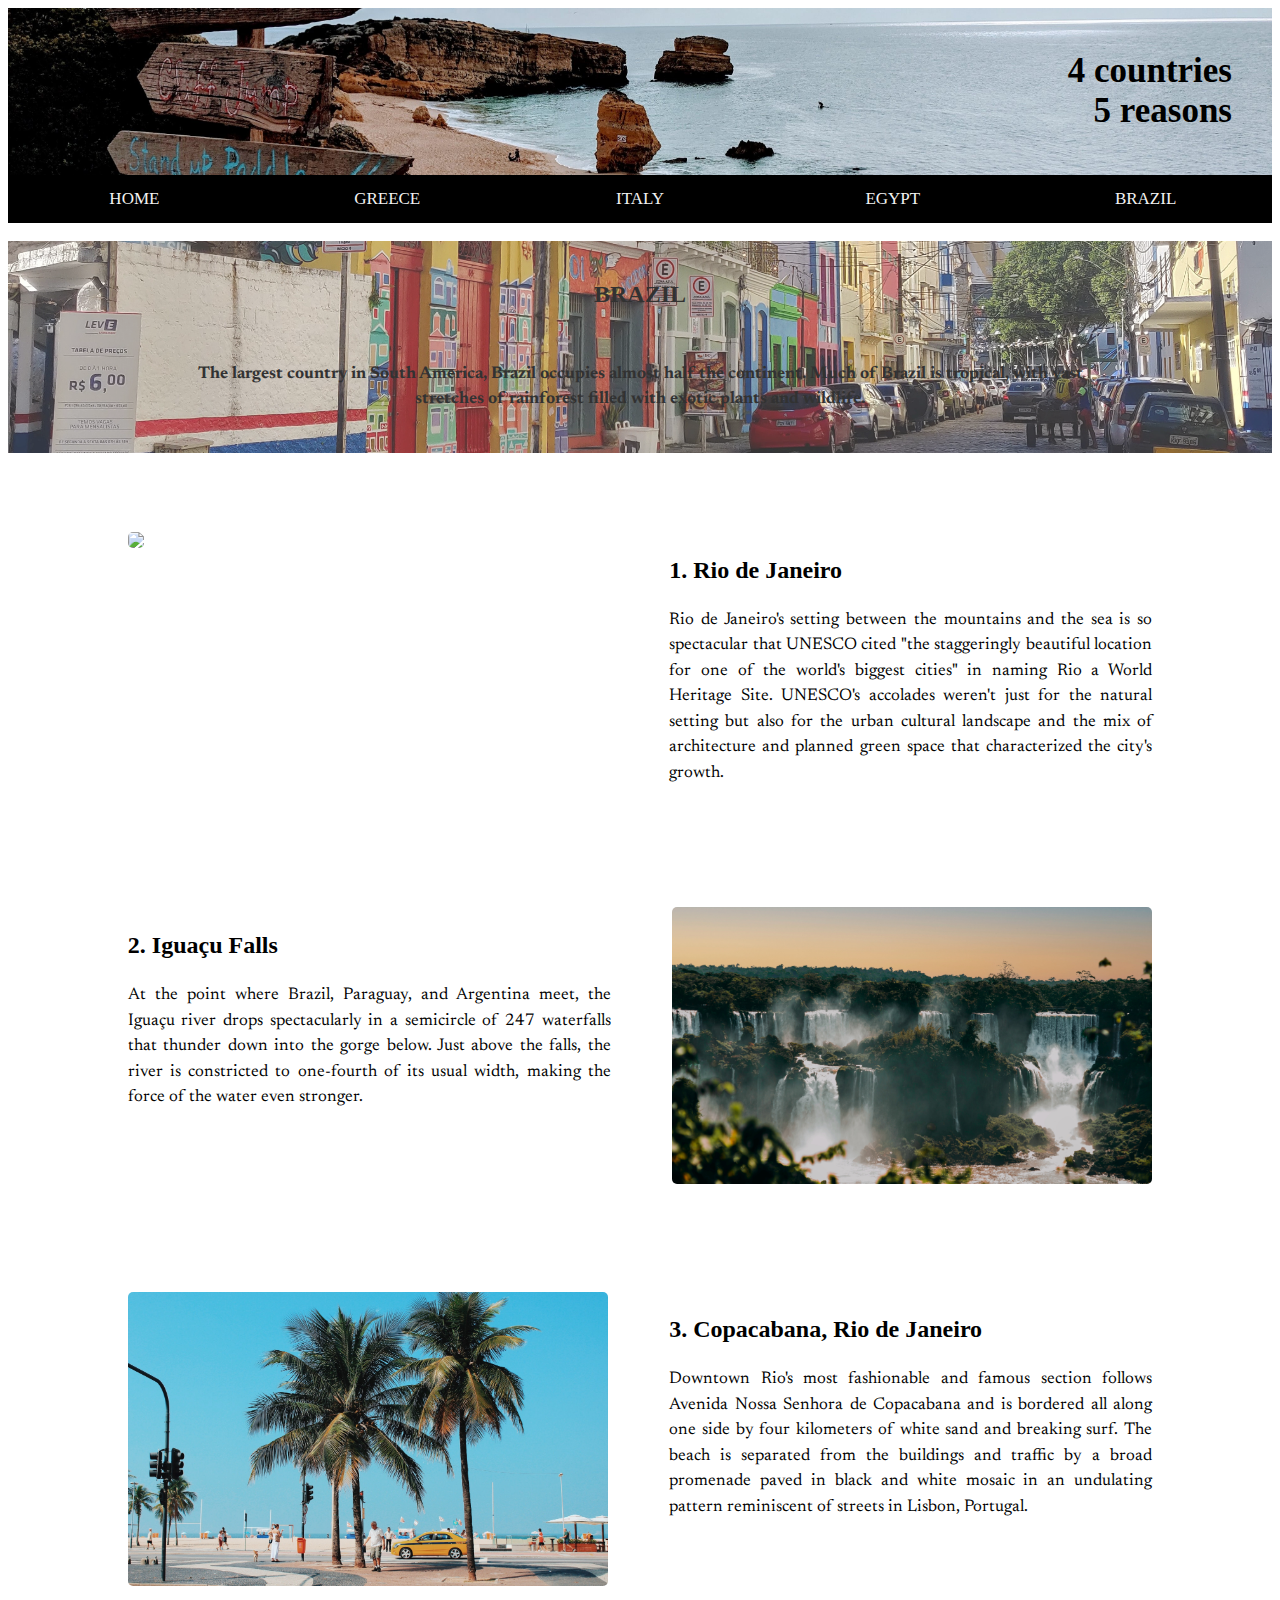
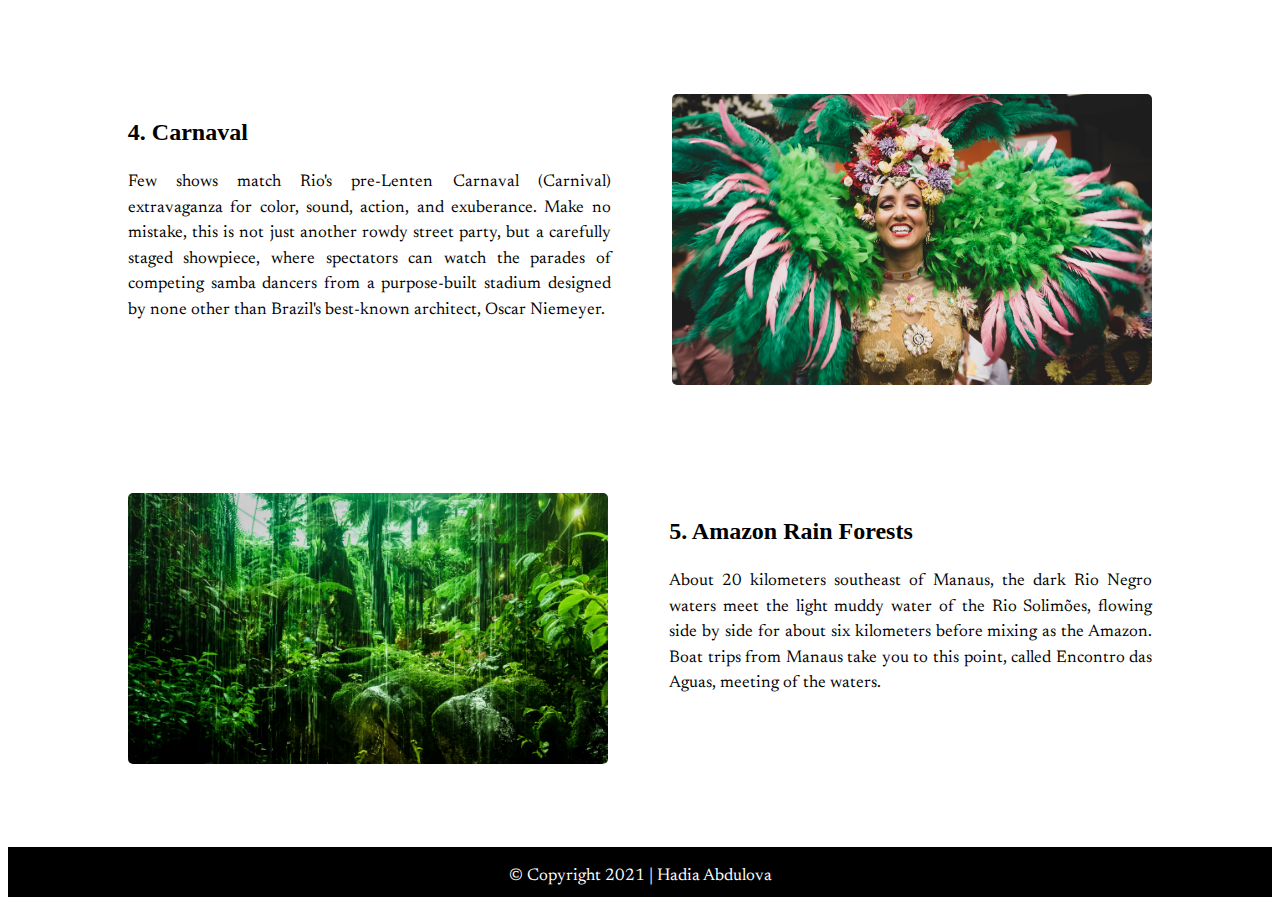
==== brazil.html @ 8413ccc2 "Add files via upload" ====
<!DOCTYPE html>
<html>
    <head>

    <title>Slutprojekt</title>
    
    <meta charset = "utf-8" />
    
    <link href = "css/navigation.css" rel="stylesheet" type="text/css"/>
    <link href = "css/greece.css" rel="stylesheet" type="text/css"/>
    <link href = "css/brazil.css" rel="stylesheet" type="text/css"/>
    <link rel="preconnect" href="https://fonts.gstatic.com">
    <link href="https://fonts.googleapis.com/css2?family=Newsreader&display=swap" rel="stylesheet">

    </head>
    <body>

        <div class="header">
            <h1>4 countries<br>5 reasons</h1>
          </div>
          
          <div class="navbar">
            <a href="index.html">HOME</a>
            <a href="greece.html">GREECE</a>
            <a href="italy.html">ITALY</a>
            <a href="egypt.html">EGYPT</a>
            <a href="brazil.html#iden3">BRAZIL</a>
          </div>

          <br>

        <div>
          <a id="iden3"></a><div class="brazil_head">
            <h2>BRAZIL</h2><br><br><br>
            <p>The largest country in South America, Brazil occupies almost half the continent. Much of Brazil is tropical, with vast stretches of rainforest filled with exotic plants and wildlife. </p>
          </div>

          <br><br><br>

          <div class="div">
            <div>
              <img src="pics/janeiro.jpg" class="img_100p">
            </div>
            <div class="img_text">
              <h2>1. Rio de Janeiro</h2>
              <p>Rio de Janeiro's setting between the mountains and the sea is so spectacular that UNESCO cited "the staggeringly beautiful location for one of the world's biggest cities" in naming Rio a World Heritage Site. UNESCO's accolades weren't just for the natural setting but also for the urban cultural landscape and the mix of architecture and planned green space that characterized the city's growth.</p>
            </div>
          </div>

          <br><br><br>

          <div class="div">
            <div class="img_text">
              <h2>2. Iguaçu Falls</h2>
              <p>At the point where Brazil, Paraguay, and Argentina meet, the Iguaçu river drops spectacularly in a semicircle of 247 waterfalls that thunder down into the gorge below. Just above the falls, the river is constricted to one-fourth of its usual width, making the force of the water even stronger.</p>
            </div>
            <div>
              <img src="pics/falls.jpg" class="img_100p" alt="Iguaçu Falls">
            </div>
          </div>

          <br><br><br>

          <div class="div">
            <div>
              <img class="img_100p" src="pics/beach.jpg" alt="Copacabana">
            </div>
            <div class="img_text">
              <h2>3. Copacabana, Rio de Janeiro</h2>
              <p>Downtown Rio's most fashionable and famous section follows Avenida Nossa Senhora de Copacabana and is bordered all along one side by four kilometers of white sand and breaking surf. The beach is separated from the buildings and traffic by a broad promenade paved in black and white mosaic in an undulating pattern reminiscent of streets in Lisbon, Portugal.</p>
            </div>
          </div>

          <br><br><br>

          <div class="div">
            <div class="img_text">
              <h2>4. Carnaval</h2>
              <p>Few shows match Rio's pre-Lenten Carnaval (Carnival) extravaganza for color, sound, action, and exuberance. Make no mistake, this is not just another rowdy street party, but a carefully staged showpiece, where spectators can watch the parades of competing samba dancers from a purpose-built stadium designed by none other than Brazil's best-known architect, Oscar Niemeyer.</p>
            </div>
            <div>
              <img class="img_100p" alt="Carnaval, Rio de Janeiro" src="pics/carnaval.jpg">
            </div>
          </div>

          <br><br><br>

          <div class="div">
            <div>
              <img src="pics/forest.jpg" class="img_100p">
            </div>
            <div class="img_text">
              <h2>5. Amazon Rain Forests</h2>
              <p>About 20 kilometers southeast of Manaus, the dark Rio Negro waters meet the light muddy water of the Rio Solimões, flowing side by side for about six kilometers before mixing as the Amazon. Boat trips from Manaus take you to this point, called Encontro das Aguas, meeting of the waters.</p>
            </div>
          </div>

          <br><br><br>

        </div>
      <footer>
        <div class="footer">
          <p>© Copyright 2021   |   Hadia Abdulova</p>
        </div>
      </footer>
    </body>
    </html>
---- css/navigation.css ----
* {
    box-sizing: border-box;
  }

/* body {
  background-image: url("../background.jpg");
  background-size: cover;

} */

h1 {
  font-size: 35px;
  margin-right: 20px;
}

/* The introducing paragraph*/
.introduction {
  text-align: center;
  font-family: Georgia, 'Times New Roman', Times, serif;
  font-weight: bold;
  font-style: italic;
}

p {
  color: black;
  font-family: 'Newsreader', serif;
  color: black;
  font-size: 17px;
  line-height: 1.5;
  text-align: Justify;
}

/* Style the header */
.header {
  padding: 20px;
  text-align: right;
  color: black;
  background-image: url("../pics/nav_header.jpg");
  background-size: cover;
}

  /* Style the top navigation bar */
.navbar {
  overflow: hidden;
  background-color: black;
}
  
/* Style the navbar links */
.navbar a {
  float: left;
  color: #f2f2f2;
  text-align: center;
  padding: 14px;
  text-decoration: none;
  font-size: 17px;
  width: 20%; /* Six links of equal widths */
}
  
/* Change color on hover */
.navbar a:hover {
  animation-name: gradienthover;
  animation-duration: 500ms;
  animation-fill-mode: forwards;
  background-color: #f2f2f2;
  color: black;
}

/* The innehållet */
.maindiv {
  margin: auto;
  width: 80%;
  padding: 25px;
  text-align: auto;
  float: center;
  background-color: white;
}

/* Grekland delen i Home */
.greece {
  display: flex;
  justify-content: space-between;
  flex-wrap: wrap;
}

/* Grekland text i Home */
.greece_text {
  border: 1px;
  width: 480px;
  line-height: 1.5;
  text-align: Justify;
}

/* Read more button */
.button {
  border: 2px;
  text-decoration: underline;
  text-decoration-color: rgb(126, 121, 121);
  color: black;
  padding: 1px;
  text-align: center;
  transition-duration: 0s;
  margin: 4px 2px;
}

.button:hover {
  background-color: rgb(236, 234, 234);
  border: 2px solid rgb(236, 234, 234);
  border-radius: 120px;
  text-decoration: none;
}

/* Grekland bild i Home */
.greece1, .slider-image {
  width: 480px;
  height: 250px;  
  border-radius: 5px;
}

.slider {
  margin-left: auto;
  margin-right: auto;
  max-width: 480px;
  max-height: 255px;
  position: relative;
}

.slider-button {
  border: none;
  display: inline-block;
  padding: 8px 8px;
  vertical-align: middle;
  overflow: hidden;
  text-decoration: none;
  color: white;
  background-color: transparent;
  text-align: center;
  cursor: pointer;
  white-space: nowrap;
  position: absolute;
  top: 50%;
  transform: translate(0%, -50%);
  -ms-transform: translate(0%, -50%)
}
  
.slider-button:hover {
  color: black;
  background-color:white;
}
  
.display-left {
  left: 0%;
}
  
.display-right {
  right: 0%; 
}

.slider-image:hover {
  opacity: 0.7;
  transition-duration: 0.5s;
}

/* Italy delen i Home */
.italy {
  display: flex;
  justify-content: space-between;
  flex-wrap: wrap;
}

/* Italy bilden i Home */
.italy1 {
  width: 500px;
  height: 250px;
  border-radius: 5px;
}

.italy1:hover {
  opacity: 0.7;
  transition-duration: 0.5s;
}

.italy_text {
  text-align: justify;
  border: 1px;
  width: 470px;
  line-height: 1.5;
}

/* Egypt delen i Home */
.egypt {
  display: flex;
  justify-content: space-between;
  flex-wrap: wrap;
}

/* Egypt bilden i Home */
.egypt1 {
  width: 480px;
  height: 250px;
  border-radius: 5px;
}

.egypt1:hover {
  opacity: 0.7;
  transition-duration: 0.5s;
}

.egypt_text {
  text-align: justify;
  border: 1px;
  width: 483px;
  line-height: 1.5;
}

/* Brazil delen i Home */
.brazil {
  display: flex;
  justify-content: space-between;
  flex-wrap: wrap;
}

/* Brazil bilden i Home */
.brazil1 {
  width: 480px;
  height: 250px;
  border-radius: 5px;
}

.brazil1:hover {
  opacity: 0.7;
  transition-duration: 0.5s;
}

.brazil_text {
  text-align: justify;
  border: 1px;
  width: 483px;
  line-height: 1.5;
}

/* Egypt delen i Home */
.canada {
  display: flex;
  justify-content: space-between;
  flex-wrap: wrap;
}

/* Egypt bilden i Home */
.canada1 {
  width: 480px;
  height: 250px;
  border-radius: 5px;
}

.canada1:hover {
  opacity: 0.7;
  transition-duration: 0.5s;
}

.canada_text {
  text-align: justify;
  border: 1px;
  width: 480px;
  line-height: 1.5;
}

.footer {
  position: relative;
  overflow: hidden;
  background-color: black;
  height: 50px;
}

.footer p {
  color: white;
  text-align: center;
}

@media screen and (max-width: 500px) {
  .navbar a {
    float: none;
    display: block;
    width: 100%;
    text-align: left;
  }
}

@media only screen and (min-width: 100px) {
  .slider-image, .italy1, .brazil1 {
    max-width: 500px;
    max-height: 300px;
  }
}

@media only screen and (max-width: 600px) {
  .slider-image, .italy1, .brazil1 {
    max-width: 200px;
    max-height: 100px;
  }
}
---- css/greece.css ----
.greece_head {
    background-image: url("../pics/opening.jpg");
    background-size: cover;
    background-color: transparent;
    opacity: 0.8;
    padding: 40px;
    text-align: center;
}

.greece_head p {
    width: 80%;
    float: center;
    margin: auto;
    text-align: center;
    font-weight: bold;
    color: black;
}

.div {
    display: flex;
    justify-content: space-between;
    flex-wrap: wrap;
    width: 85%;
    float: center;
    margin: auto;
    padding: 25px;
    text-align: auto;
    background-color: white;
}

.img {
    width: 480px;
    height: 255px;
    border-radius: 5px;
}

.img_text {
    text-align: justify;
    border: 1px;
    width: 483px;
    line-height: 1.5;
}

.greece_parallax {
    background-image: url("../pics/greece3.jpg");
    background-size: cover;
    text-align: center;
    padding: 40px;
    background-color: transparent;
    opacity: 0.8;
    background-attachment: fixed;
    background-position: center;
    background-repeat: no-repeat;
    background-size: cover;
    height: 300px;
    width: 100%;
}

.greece_parallax h2 {
    text-align: center;
}
---- css/brazil.css ----
.brazil_head {
    background-image: url("../pics/opening41.jpg");
    background-size: cover;
    background-color: transparent;
    opacity: 0.8;
    padding: 40px;
    text-align: center;
}

.brazil_head h2, .brazil_head p {
    width: 80%;
    float: center;
    margin: auto;
    text-align: center;
    font-weight: bold;
    color: black;
}

.img_100p {
    width: 480px;
    border-radius: 5px;
}
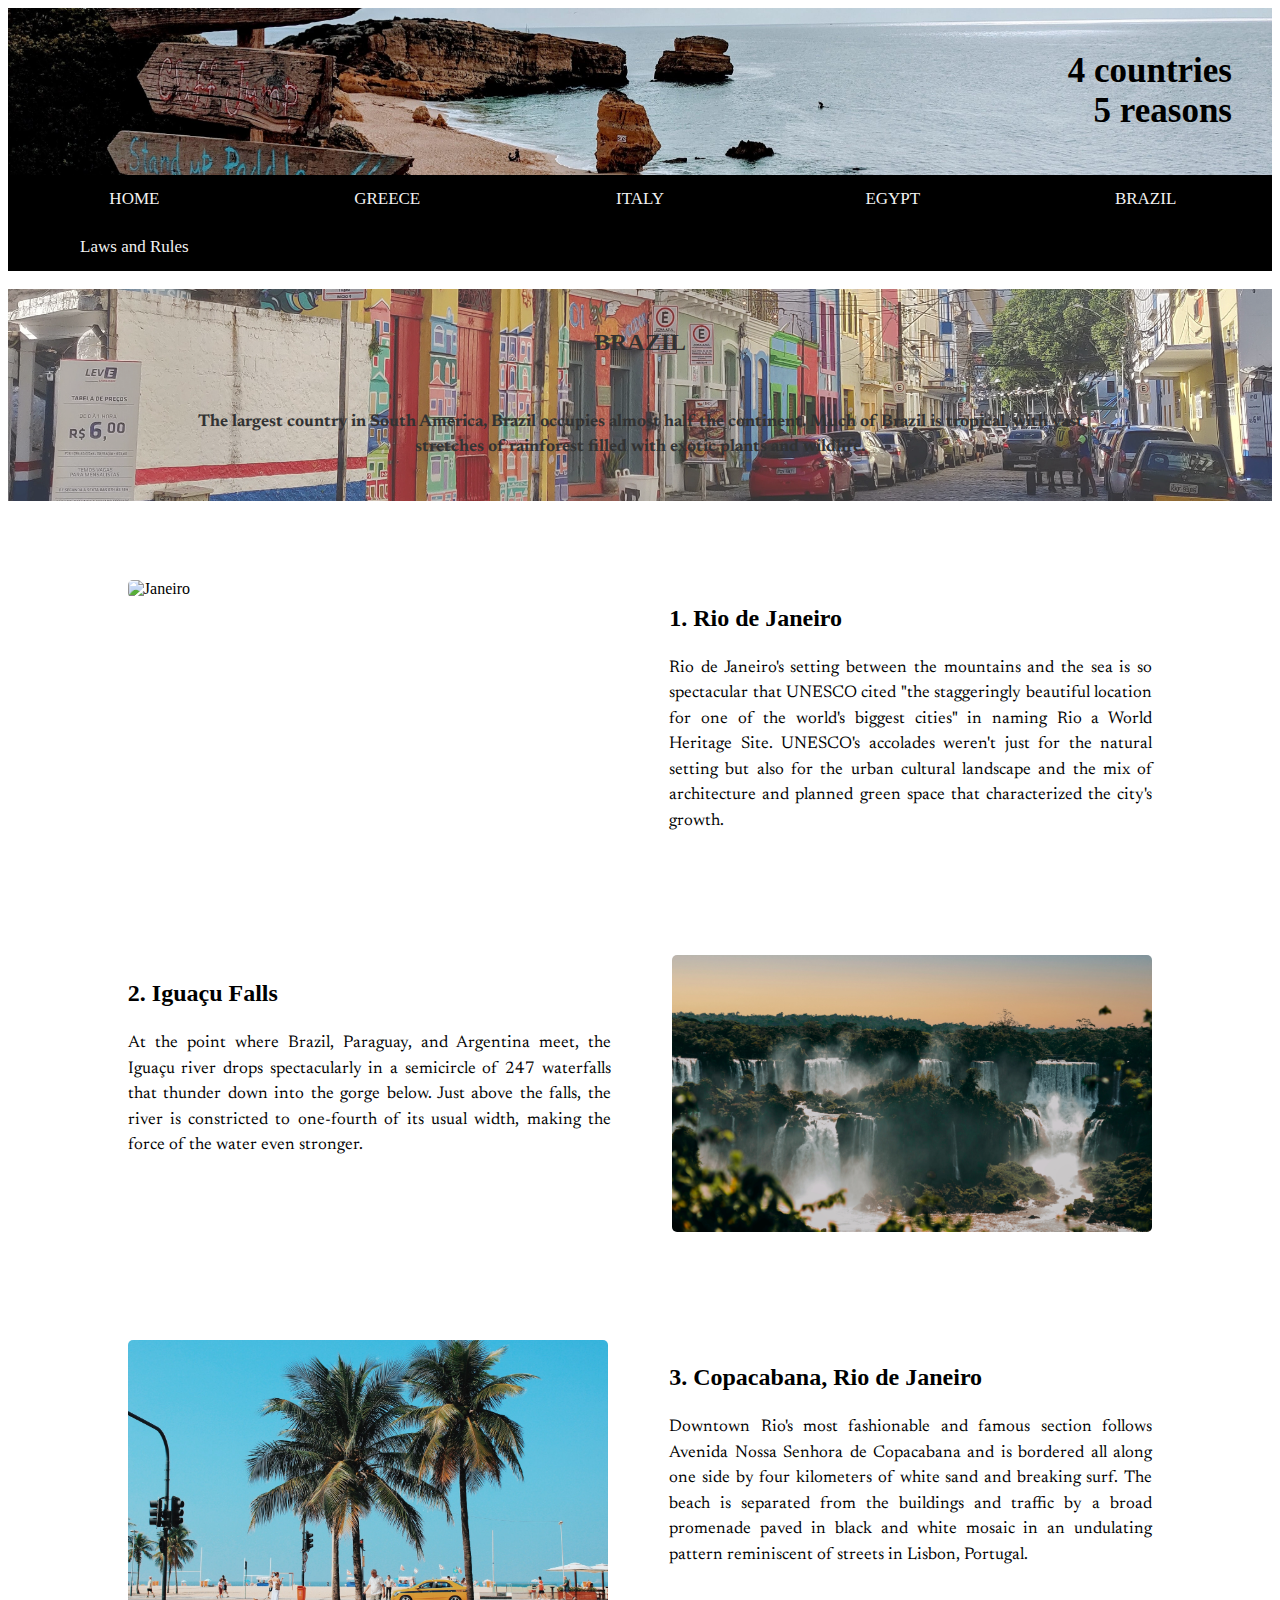
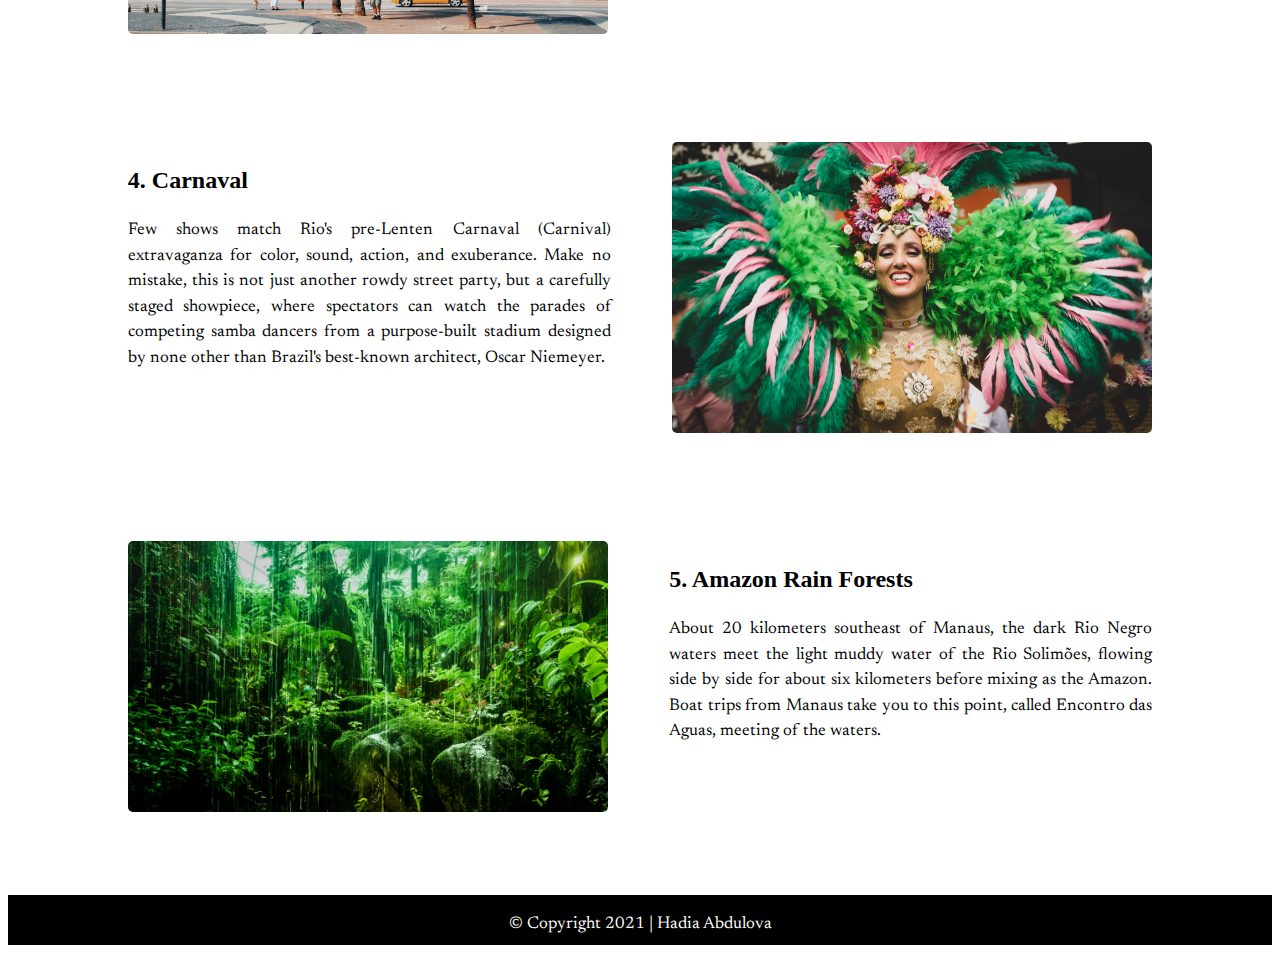
==== commit f0fbf9a1: "Update brazil.html" ====
--- a/brazil.html
+++ b/brazil.html
@@ -1,9 +1,10 @@
 <!DOCTYPE html>
-<html>
+<html lang="en">
     <head>
 
     <title>Slutprojekt</title>
-    
+
+    <meta name="viewport" content="width=device-width, initial-scale=1.0">
     <meta charset = "utf-8" />
     
     <link href = "css/navigation.css" rel="stylesheet" type="text/css"/>
@@ -25,6 +26,7 @@
             <a href="italy.html">ITALY</a>
             <a href="egypt.html">EGYPT</a>
             <a href="brazil.html#iden3">BRAZIL</a>
+            <a href="lagar.html">Laws and Rules</a>
           </div>
 
           <br>
@@ -39,7 +41,7 @@
 
           <div class="div">
             <div>
-              <img src="pics/janeiro.jpg" class="img_100p">
+              <img src="pics/janeiro.jpg" class="img_100p" alt="Janeiro">
             </div>
             <div class="img_text">
               <h2>1. Rio de Janeiro</h2>
@@ -87,7 +89,7 @@
 
           <div class="div">
             <div>
-              <img src="pics/forest.jpg" class="img_100p">
+              <img src="pics/forest.jpg" class="img_100p" alt="Forest">
             </div>
             <div class="img_text">
               <h2>5. Amazon Rain Forests</h2>
@@ -104,4 +106,4 @@
         </div>
       </footer>
     </body>
-    </html>+    </html>
--- a/css/navigation.css
+++ b/css/navigation.css
@@ -70,8 +70,6 @@
   margin: auto;
   width: 80%;
   padding: 25px;
-  text-align: auto;
-  float: center;
   background-color: white;
 }
 
@@ -109,12 +107,13 @@
   text-decoration: none;
 }
 
+
 /* Grekland bild i Home */
-.greece1, .slider-image {
-  width: 480px;
-  height: 250px;  
-  border-radius: 5px;
-}
+  .greece1, .slider-image {
+    width: 480px;
+    height: 250px;  
+    border-radius: 5px;
+  }
 
 .slider {
   margin-left: auto;
@@ -238,32 +237,6 @@
   line-height: 1.5;
 }
 
-/* Egypt delen i Home */
-.canada {
-  display: flex;
-  justify-content: space-between;
-  flex-wrap: wrap;
-}
-
-/* Egypt bilden i Home */
-.canada1 {
-  width: 480px;
-  height: 250px;
-  border-radius: 5px;
-}
-
-.canada1:hover {
-  opacity: 0.7;
-  transition-duration: 0.5s;
-}
-
-.canada_text {
-  text-align: justify;
-  border: 1px;
-  width: 480px;
-  line-height: 1.5;
-}
-
 .footer {
   position: relative;
   overflow: hidden;
@@ -276,25 +249,60 @@
   text-align: center;
 }
 
+
+/* Media Query for tablets */
+@media screen and (max-width: 1000px) {
+  .maindiv {
+    min-width: 100%;
+    font-size: 14px;
+  }
+}
+
+@media screen and (max-width: 1000px) {
+  .greece_text, .greece1 {
+    font-size: 14px;
+    width: 400px;
+    padding: 10px;
+  }
+}
+
+@media screen and (max-width: 1000px) {
+  .italy_text, .italy1, .egypt_text, .egypt1, .brazil_text, .brazil1 {
+    font-size: 14px;
+    width: 440px;
+  }
+}
+
+/* Media Query for phones */
 @media screen and (max-width: 500px) {
   .navbar a {
-    float: none;
-    display: block;
-    width: 100%;
-    text-align: left;
-  }
-}
-
-@media only screen and (min-width: 100px) {
-  .slider-image, .italy1, .brazil1 {
-    max-width: 500px;
-    max-height: 300px;
-  }
-}
-
-@media only screen and (max-width: 600px) {
-  .slider-image, .italy1, .brazil1 {
-    max-width: 200px;
-    max-height: 100px;
-  }
-}+    width: 40%;
+  }
+  }
+
+@media screen and (max-width: 500px) {
+  .introduction {
+    font-size: 14px;
+  }
+  }
+
+@media screen and (max-width: 500px) {
+  .greece {
+    margin: auto;
+  }
+}
+
+@media screen and (max-width: 500px) {
+.greece_text, .greece1 {
+  font-size: 14px;
+  width: 400px;
+}
+}
+
+@media screen and (max-width: 500px) {
+.italy_text, .italy1, .egypt_text, .egypt1, .brazil_text, .brazil1, .slider-image {
+  font-size: 14px;
+  width: 400px;
+}
+}
+
--- a/css/greece.css
+++ b/css/greece.css
@@ -9,7 +9,6 @@
 
 .greece_head p {
     width: 80%;
-    float: center;
     margin: auto;
     text-align: center;
     font-weight: bold;
@@ -21,10 +20,8 @@
     justify-content: space-between;
     flex-wrap: wrap;
     width: 85%;
-    float: center;
     margin: auto;
     padding: 25px;
-    text-align: auto;
     background-color: white;
 }
 
@@ -58,4 +55,21 @@
 
 .greece_parallax h2 {
     text-align: center;
-}+}
+
+
+/* Media Query for tablets */
+@media screen and (max-width: 1000px) {
+    .maindiv_greece {
+      min-width: 100%;
+      font-size: 10px;
+    }
+  }
+  
+  @media screen and (max-width: 1000px) {
+    .img, .img_text, .img_100p {
+      font-size: 14px;
+      width: 200px;
+      padding: 10px;
+    }
+  }
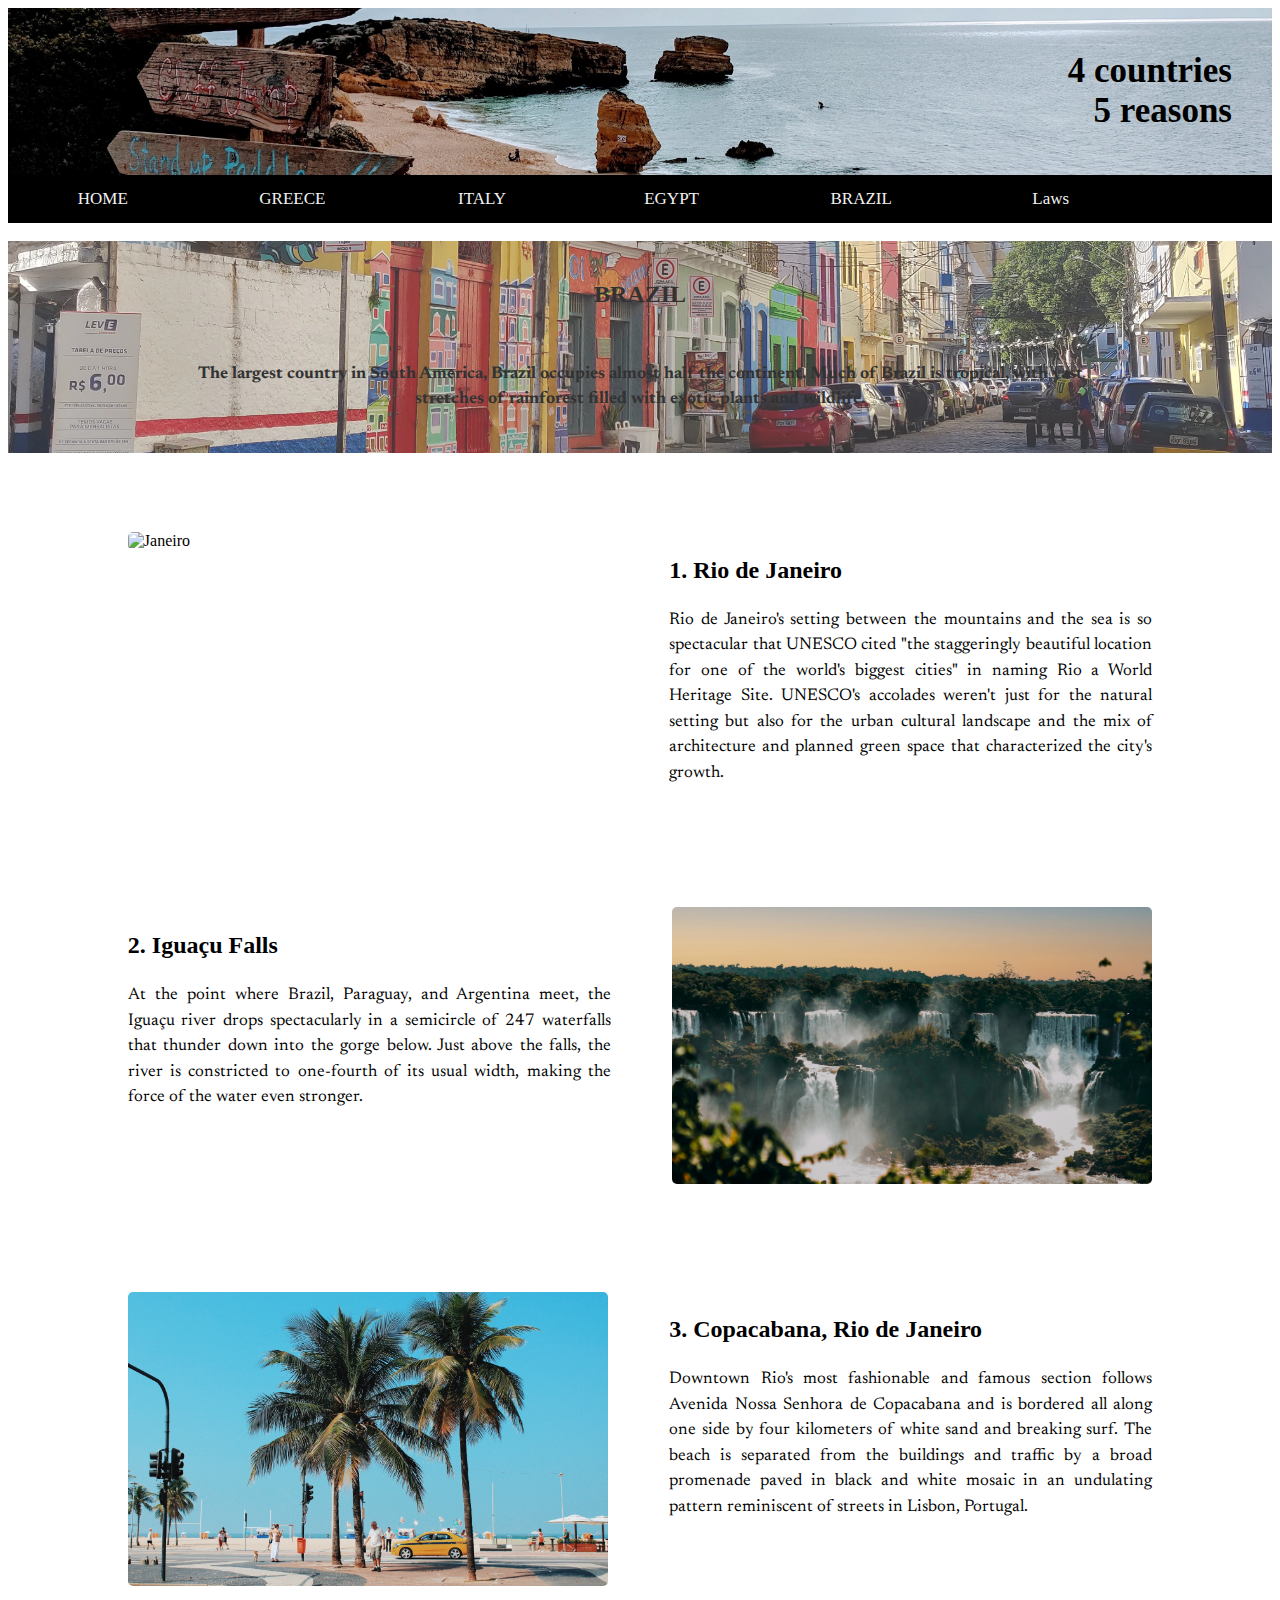
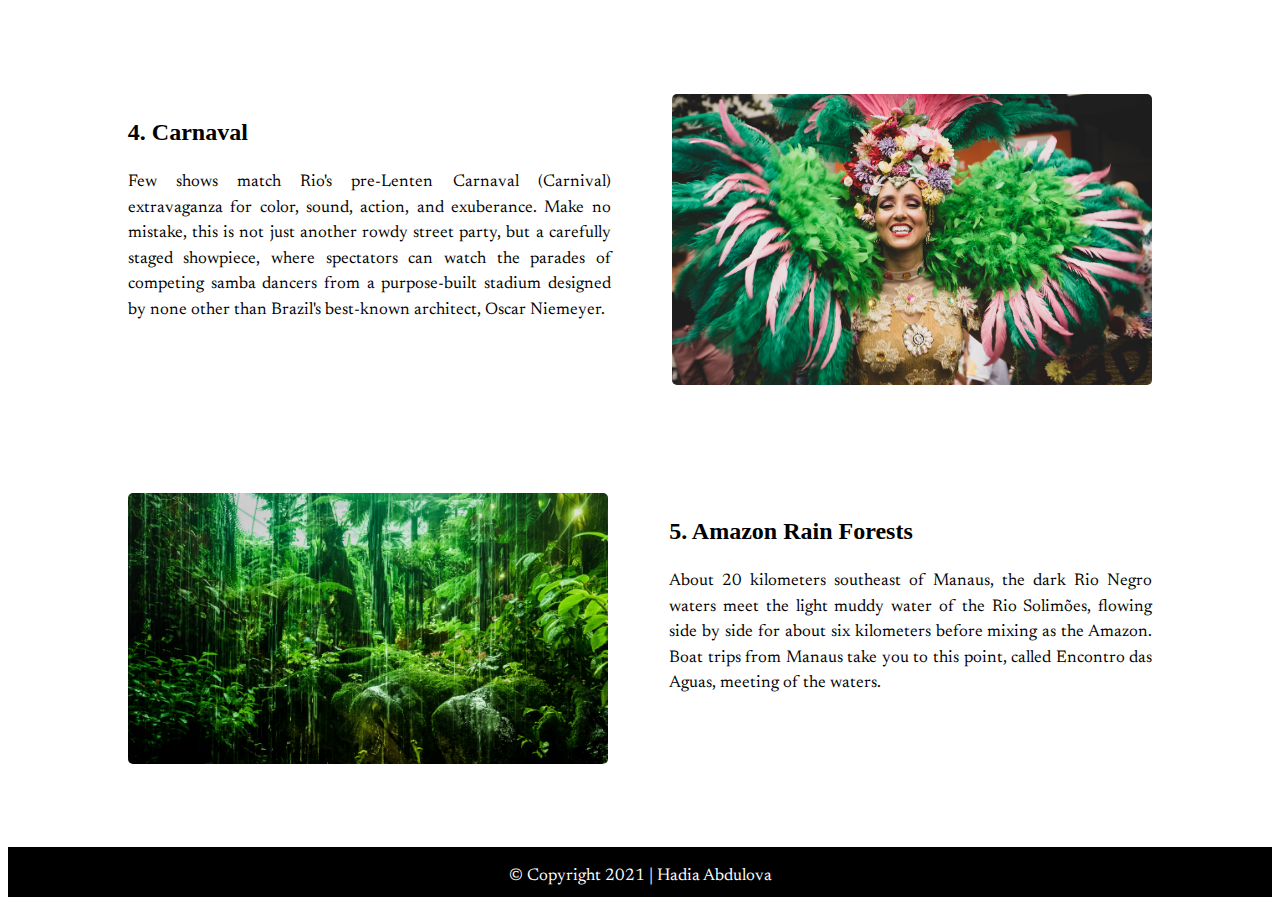
==== commit 13a74a0f: "Update brazil.html" ====
--- a/brazil.html
+++ b/brazil.html
@@ -26,7 +26,7 @@
             <a href="italy.html">ITALY</a>
             <a href="egypt.html">EGYPT</a>
             <a href="brazil.html#iden3">BRAZIL</a>
-            <a href="lagar.html">Laws and Rules</a>
+            <a href="lagar.html">Laws</a>
           </div>
 
           <br>
--- a/css/navigation.css
+++ b/css/navigation.css
@@ -1,12 +1,6 @@
 * {
     box-sizing: border-box;
   }
-
-/* body {
-  background-image: url("../background.jpg");
-  background-size: cover;
-
-} */
 
 h1 {
   font-size: 35px;
@@ -21,7 +15,7 @@
   font-style: italic;
 }
 
-p {
+p, ol, ul {
   color: black;
   font-family: 'Newsreader', serif;
   color: black;
@@ -53,7 +47,7 @@
   padding: 14px;
   text-decoration: none;
   font-size: 17px;
-  width: 20%; /* Six links of equal widths */
+  width: 15%; /* Six links of equal widths */
 }
   
 /* Change color on hover */
@@ -276,7 +270,7 @@
 /* Media Query for phones */
 @media screen and (max-width: 500px) {
   .navbar a {
-    width: 40%;
+    width: 33.3333333333%;
   }
   }
 
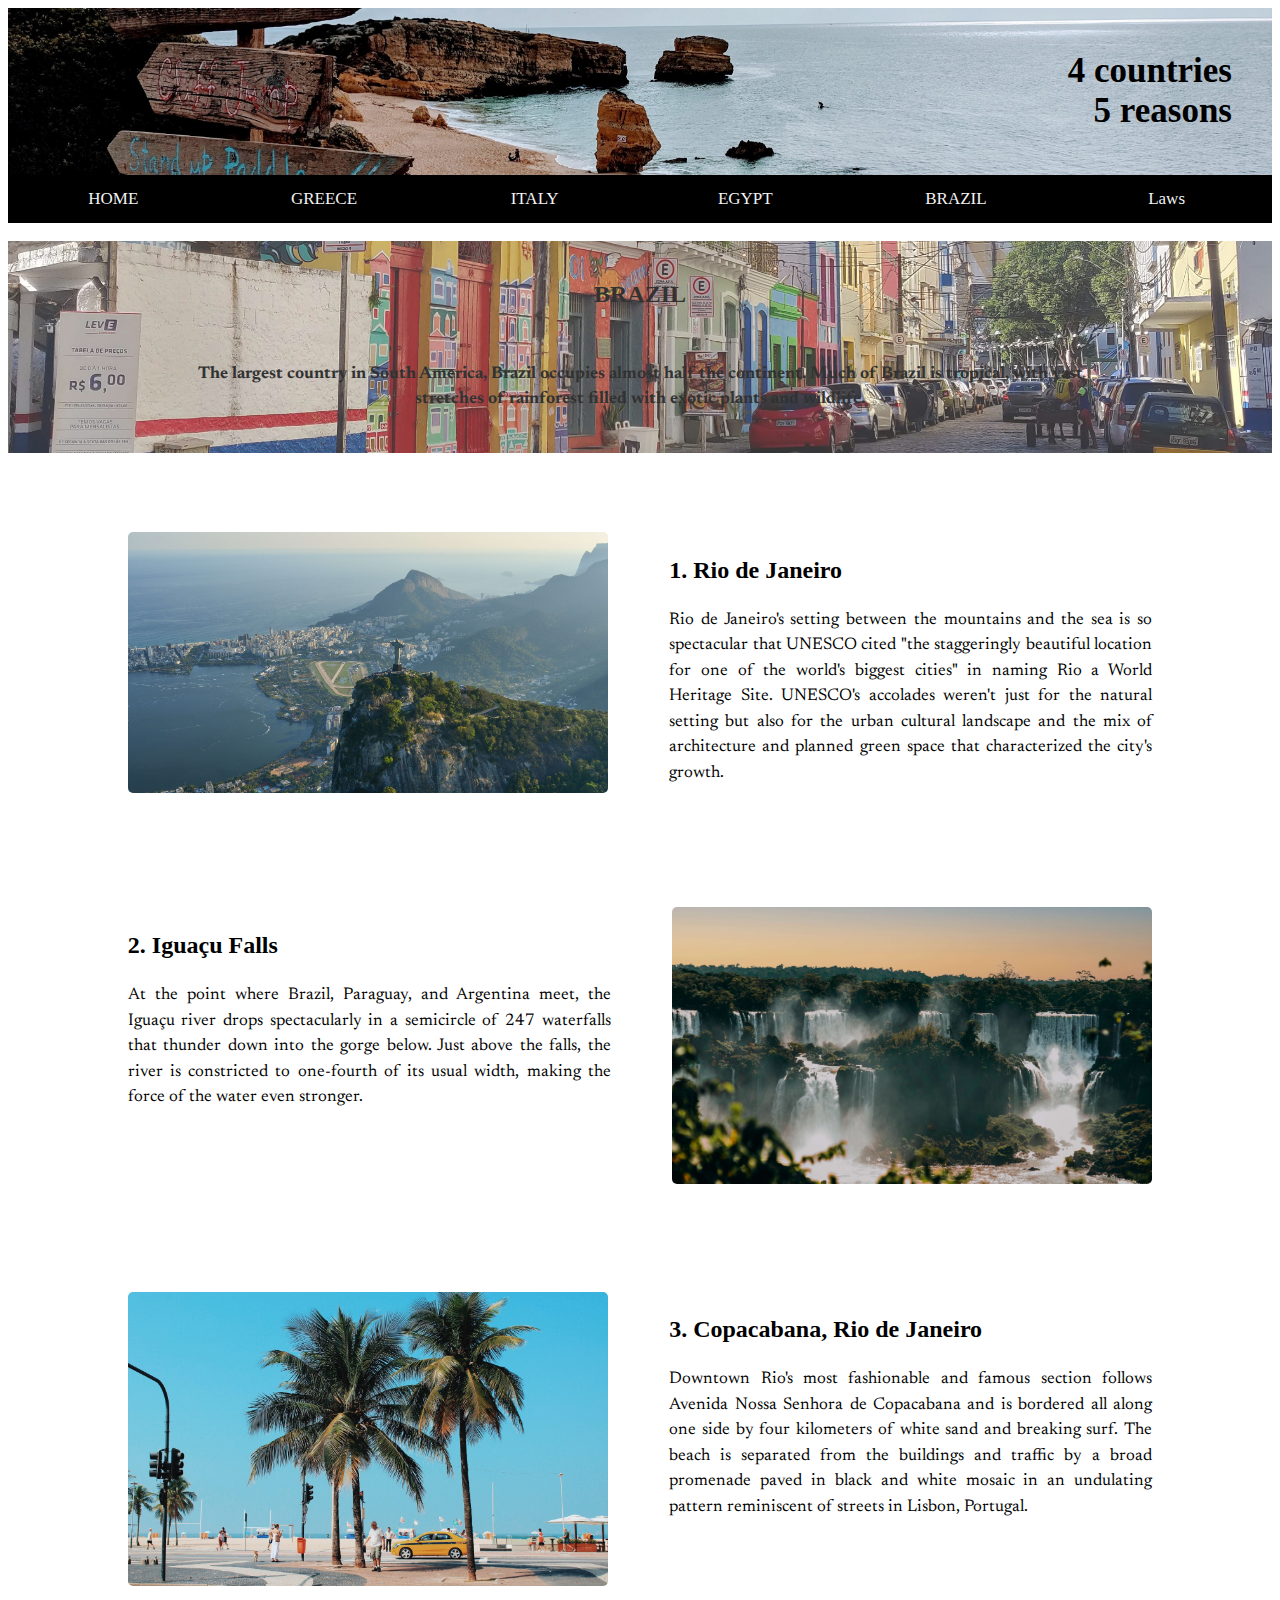
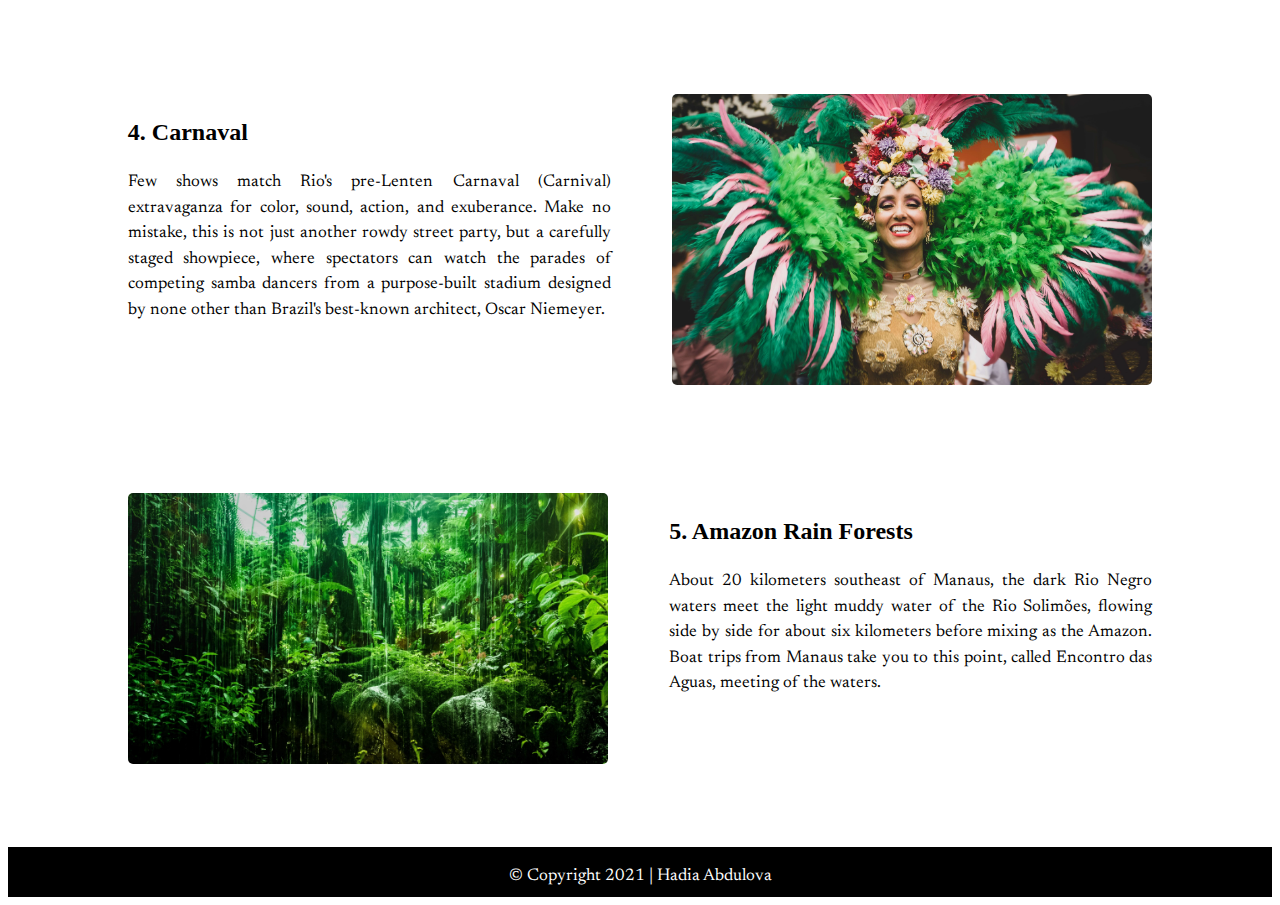
==== commit 78a78119: "Update brazil.html" ====
--- a/brazil.html
+++ b/brazil.html
@@ -1,109 +1 @@
-<!DOCTYPE html>
-<html lang="en">
-    <head>
-
-    <title>Slutprojekt</title>
-
-    <meta name="viewport" content="width=device-width, initial-scale=1.0">
-    <meta charset = "utf-8" />
-    
-    <link href = "css/navigation.css" rel="stylesheet" type="text/css"/>
-    <link href = "css/greece.css" rel="stylesheet" type="text/css"/>
-    <link href = "css/brazil.css" rel="stylesheet" type="text/css"/>
-    <link rel="preconnect" href="https://fonts.gstatic.com">
-    <link href="https://fonts.googleapis.com/css2?family=Newsreader&display=swap" rel="stylesheet">
-
-    </head>
-    <body>
-
-        <div class="header">
-            <h1>4 countries<br>5 reasons</h1>
-          </div>
-          
-          <div class="navbar">
-            <a href="index.html">HOME</a>
-            <a href="greece.html">GREECE</a>
-            <a href="italy.html">ITALY</a>
-            <a href="egypt.html">EGYPT</a>
-            <a href="brazil.html#iden3">BRAZIL</a>
-            <a href="lagar.html">Laws</a>
-          </div>
-
-          <br>
-
-        <div>
-          <a id="iden3"></a><div class="brazil_head">
-            <h2>BRAZIL</h2><br><br><br>
-            <p>The largest country in South America, Brazil occupies almost half the continent. Much of Brazil is tropical, with vast stretches of rainforest filled with exotic plants and wildlife. </p>
-          </div>
-
-          <br><br><br>
-
-          <div class="div">
-            <div>
-              <img src="pics/janeiro.jpg" class="img_100p" alt="Janeiro">
-            </div>
-            <div class="img_text">
-              <h2>1. Rio de Janeiro</h2>
-              <p>Rio de Janeiro's setting between the mountains and the sea is so spectacular that UNESCO cited "the staggeringly beautiful location for one of the world's biggest cities" in naming Rio a World Heritage Site. UNESCO's accolades weren't just for the natural setting but also for the urban cultural landscape and the mix of architecture and planned green space that characterized the city's growth.</p>
-            </div>
-          </div>
-
-          <br><br><br>
-
-          <div class="div">
-            <div class="img_text">
-              <h2>2. Iguaçu Falls</h2>
-              <p>At the point where Brazil, Paraguay, and Argentina meet, the Iguaçu river drops spectacularly in a semicircle of 247 waterfalls that thunder down into the gorge below. Just above the falls, the river is constricted to one-fourth of its usual width, making the force of the water even stronger.</p>
-            </div>
-            <div>
-              <img src="pics/falls.jpg" class="img_100p" alt="Iguaçu Falls">
-            </div>
-          </div>
-
-          <br><br><br>
-
-          <div class="div">
-            <div>
-              <img class="img_100p" src="pics/beach.jpg" alt="Copacabana">
-            </div>
-            <div class="img_text">
-              <h2>3. Copacabana, Rio de Janeiro</h2>
-              <p>Downtown Rio's most fashionable and famous section follows Avenida Nossa Senhora de Copacabana and is bordered all along one side by four kilometers of white sand and breaking surf. The beach is separated from the buildings and traffic by a broad promenade paved in black and white mosaic in an undulating pattern reminiscent of streets in Lisbon, Portugal.</p>
-            </div>
-          </div>
-
-          <br><br><br>
-
-          <div class="div">
-            <div class="img_text">
-              <h2>4. Carnaval</h2>
-              <p>Few shows match Rio's pre-Lenten Carnaval (Carnival) extravaganza for color, sound, action, and exuberance. Make no mistake, this is not just another rowdy street party, but a carefully staged showpiece, where spectators can watch the parades of competing samba dancers from a purpose-built stadium designed by none other than Brazil's best-known architect, Oscar Niemeyer.</p>
-            </div>
-            <div>
-              <img class="img_100p" alt="Carnaval, Rio de Janeiro" src="pics/carnaval.jpg">
-            </div>
-          </div>
-
-          <br><br><br>
-
-          <div class="div">
-            <div>
-              <img src="pics/forest.jpg" class="img_100p" alt="Forest">
-            </div>
-            <div class="img_text">
-              <h2>5. Amazon Rain Forests</h2>
-              <p>About 20 kilometers southeast of Manaus, the dark Rio Negro waters meet the light muddy water of the Rio Solimões, flowing side by side for about six kilometers before mixing as the Amazon. Boat trips from Manaus take you to this point, called Encontro das Aguas, meeting of the waters.</p>
-            </div>
-          </div>
-
-          <br><br><br>
-
-        </div>
-      <footer>
-        <div class="footer">
-          <p>© Copyright 2021   |   Hadia Abdulova</p>
-        </div>
-      </footer>
-    </body>
-    </html>
+<!DOCTYPE html><html lang="en"><head><title>Slutprojekt</title><meta name="viewport" content="width=device-width, initial-scale=1.0"><meta charset = "utf-8" /><link href = "css/navigation.css" rel="stylesheet" type="text/css"/><link href = "css/greece.css" rel="stylesheet" type="text/css"/><link href = "css/brazil.css" rel="stylesheet" type="text/css"/><link rel="preconnect" href="https://fonts.gstatic.com"><link href="https://fonts.googleapis.com/css2?family=Newsreader&display=swap" rel="stylesheet"></head><body><div class="header"><h1>4 countries<br>5 reasons</h1></div><div class="navbar"> <a href="index.html">HOME</a> <a href="greece.html">GREECE</a> <a href="italy.html">ITALY</a> <a href="egypt.html">EGYPT</a> <a href="brazil.html#iden3">BRAZIL</a> <a href="lagar.html">Laws</a></div><br><div> <a id="iden3"></a><div class="brazil_head"><h2>BRAZIL</h2><br><br><br><p>The largest country in South America, Brazil occupies almost half the continent. Much of Brazil is tropical, with vast stretches of rainforest filled with exotic plants and wildlife.</p></div><br><br><br><div class="div"><div> <img src="pics/janeiro.jpg" class="img_100p" alt="Janeiro"></div><div class="img_text"><h2>1. Rio de Janeiro</h2><p>Rio de Janeiro's setting between the mountains and the sea is so spectacular that UNESCO cited "the staggeringly beautiful location for one of the world's biggest cities" in naming Rio a World Heritage Site. UNESCO's accolades weren't just for the natural setting but also for the urban cultural landscape and the mix of architecture and planned green space that characterized the city's growth.</p></div></div><br><br><br><div class="div"><div class="img_text"><h2>2. Iguaçu Falls</h2><p>At the point where Brazil, Paraguay, and Argentina meet, the Iguaçu river drops spectacularly in a semicircle of 247 waterfalls that thunder down into the gorge below. Just above the falls, the river is constricted to one-fourth of its usual width, making the force of the water even stronger.</p></div><div> <img src="pics/falls.jpg" class="img_100p" alt="Iguaçu Falls"></div></div><br><br><br><div class="div"><div> <img class="img_100p" src="pics/beach.jpg" alt="Copacabana"></div><div class="img_text"><h2>3. Copacabana, Rio de Janeiro</h2><p>Downtown Rio's most fashionable and famous section follows Avenida Nossa Senhora de Copacabana and is bordered all along one side by four kilometers of white sand and breaking surf. The beach is separated from the buildings and traffic by a broad promenade paved in black and white mosaic in an undulating pattern reminiscent of streets in Lisbon, Portugal.</p></div></div><br><br><br><div class="div"><div class="img_text"><h2>4. Carnaval</h2><p>Few shows match Rio's pre-Lenten Carnaval (Carnival) extravaganza for color, sound, action, and exuberance. Make no mistake, this is not just another rowdy street party, but a carefully staged showpiece, where spectators can watch the parades of competing samba dancers from a purpose-built stadium designed by none other than Brazil's best-known architect, Oscar Niemeyer.</p></div><div> <img class="img_100p" alt="Carnaval, Rio de Janeiro" src="pics/carnaval.jpg"></div></div><br><br><br><div class="div"><div> <img src="pics/forest.jpg" class="img_100p" alt="Forest"></div><div class="img_text"><h2>5. Amazon Rain Forests</h2><p>About 20 kilometers southeast of Manaus, the dark Rio Negro waters meet the light muddy water of the Rio Solimões, flowing side by side for about six kilometers before mixing as the Amazon. Boat trips from Manaus take you to this point, called Encontro das Aguas, meeting of the waters.</p></div></div><br><br><br></div> <footer><div class="footer"><p>© Copyright 2021 | Hadia Abdulova</p></div> </footer></body></html>
--- a/css/navigation.css
+++ b/css/navigation.css
@@ -47,7 +47,7 @@
   padding: 14px;
   text-decoration: none;
   font-size: 17px;
-  width: 15%; /* Six links of equal widths */
+  width: 16.66666666%; /* Six links of equal widths */
 }
   
 /* Change color on hover */
@@ -255,15 +255,15 @@
 @media screen and (max-width: 1000px) {
   .greece_text, .greece1 {
     font-size: 14px;
-    width: 400px;
+    width: 380px;
     padding: 10px;
   }
 }
 
 @media screen and (max-width: 1000px) {
-  .italy_text, .italy1, .egypt_text, .egypt1, .brazil_text, .brazil1 {
+  .italy_text, .italy1, .egypt_text, .egypt1, .brazil_text, .brazil1, .slider-image {
     font-size: 14px;
-    width: 440px;
+    width: 380px;
   }
 }
 
@@ -289,14 +289,14 @@
 @media screen and (max-width: 500px) {
 .greece_text, .greece1 {
   font-size: 14px;
-  width: 400px;
+  width: 300px;
 }
 }
 
 @media screen and (max-width: 500px) {
 .italy_text, .italy1, .egypt_text, .egypt1, .brazil_text, .brazil1, .slider-image {
   font-size: 14px;
-  width: 400px;
-}
-}
-
+  width: 300px;
+}
+}
+
--- a/css/brazil.css
+++ b/css/brazil.css
@@ -9,7 +9,6 @@
 
 .brazil_head h2, .brazil_head p {
     width: 80%;
-    float: center;
     margin: auto;
     text-align: center;
     font-weight: bold;
@@ -19,4 +18,4 @@
 .img_100p {
     width: 480px;
     border-radius: 5px;
-}+}
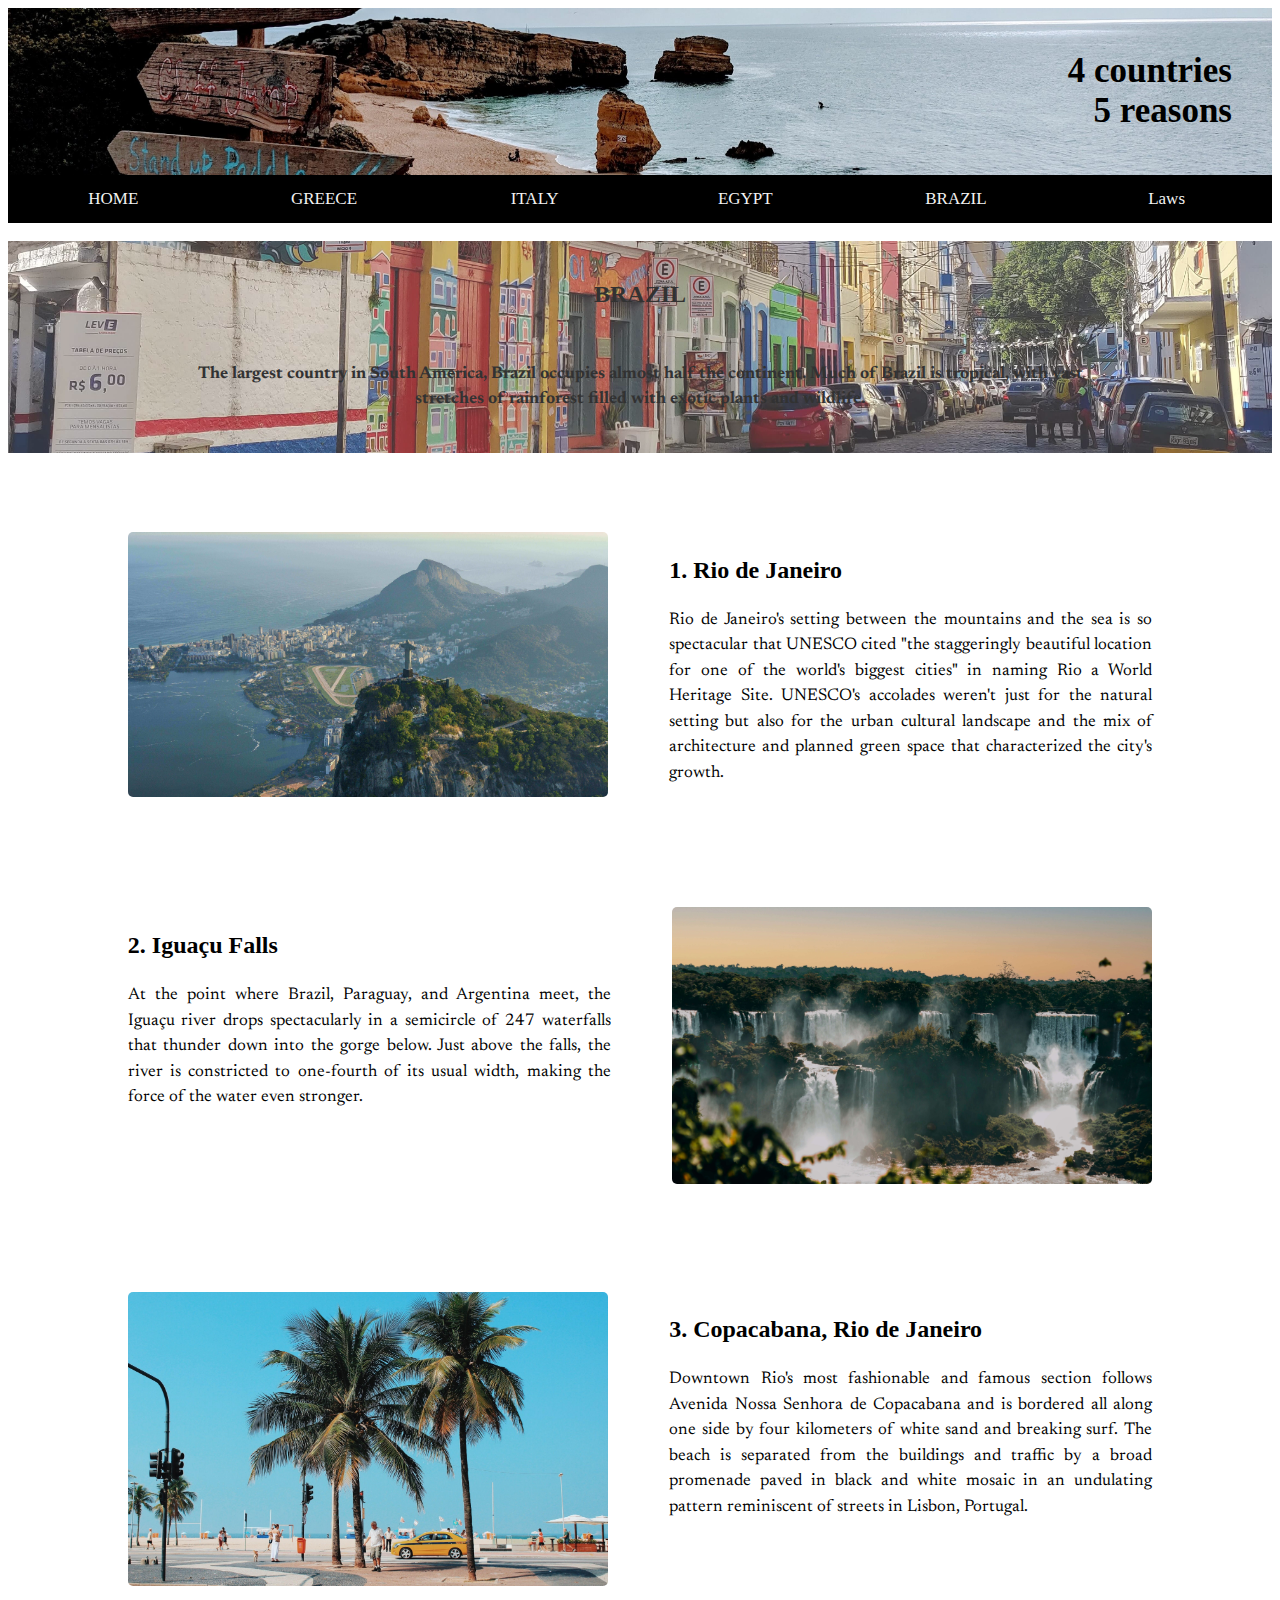
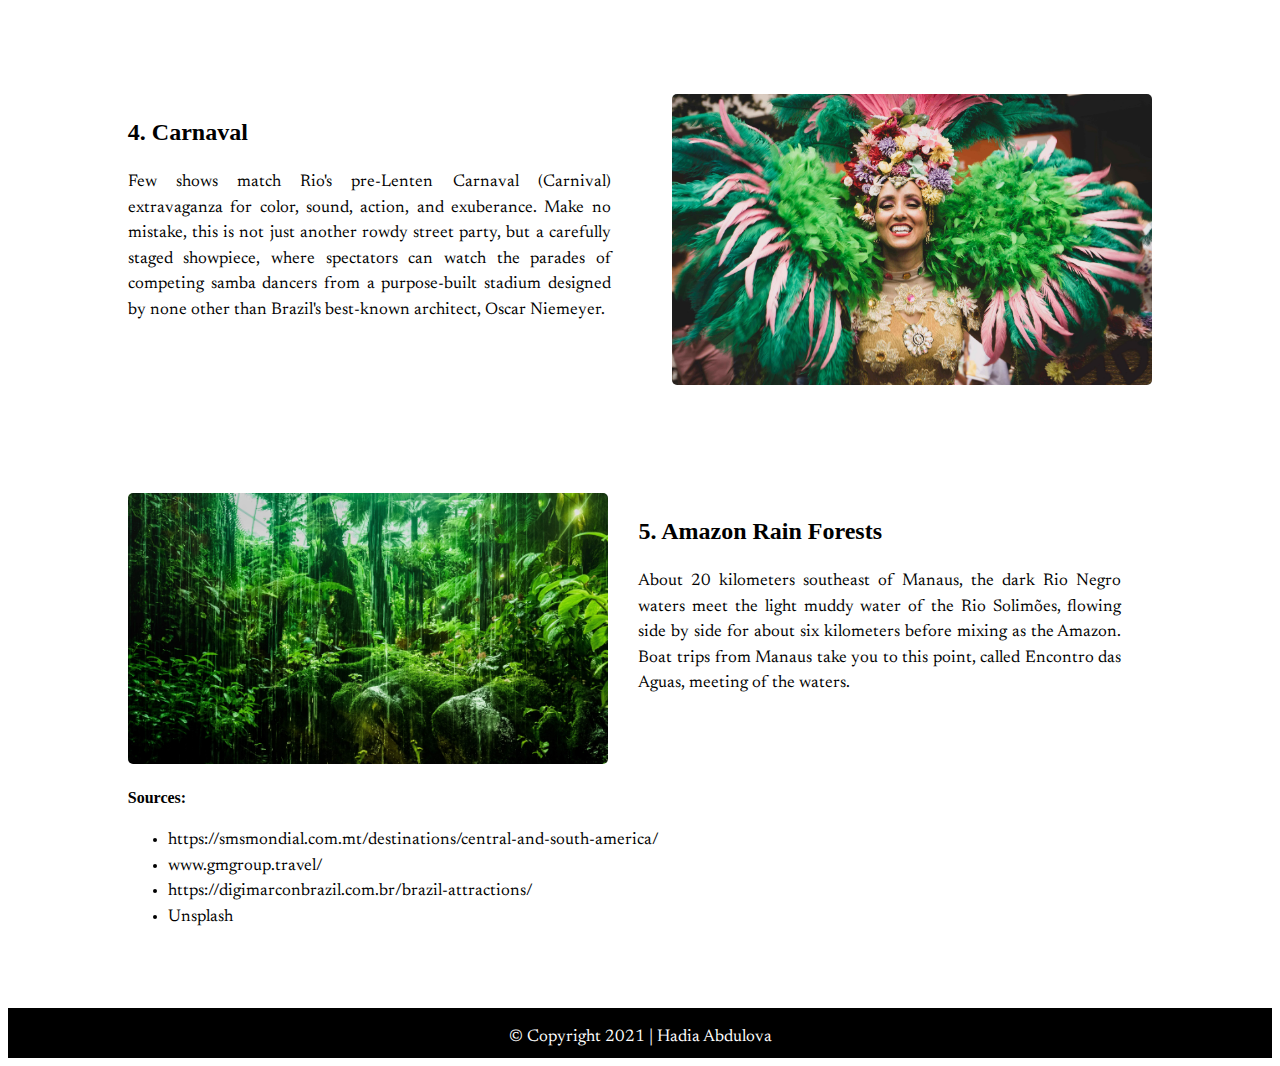
==== commit 8c3acf0e: "Update brazil.html" ====
--- a/brazil.html
+++ b/brazil.html
@@ -1 +1 @@
-<!DOCTYPE html><html lang="en"><head><title>Slutprojekt</title><meta name="viewport" content="width=device-width, initial-scale=1.0"><meta charset = "utf-8" /><link href = "css/navigation.css" rel="stylesheet" type="text/css"/><link href = "css/greece.css" rel="stylesheet" type="text/css"/><link href = "css/brazil.css" rel="stylesheet" type="text/css"/><link rel="preconnect" href="https://fonts.gstatic.com"><link href="https://fonts.googleapis.com/css2?family=Newsreader&display=swap" rel="stylesheet"></head><body><div class="header"><h1>4 countries<br>5 reasons</h1></div><div class="navbar"> <a href="index.html">HOME</a> <a href="greece.html">GREECE</a> <a href="italy.html">ITALY</a> <a href="egypt.html">EGYPT</a> <a href="brazil.html#iden3">BRAZIL</a> <a href="lagar.html">Laws</a></div><br><div> <a id="iden3"></a><div class="brazil_head"><h2>BRAZIL</h2><br><br><br><p>The largest country in South America, Brazil occupies almost half the continent. Much of Brazil is tropical, with vast stretches of rainforest filled with exotic plants and wildlife.</p></div><br><br><br><div class="div"><div> <img src="pics/janeiro.jpg" class="img_100p" alt="Janeiro"></div><div class="img_text"><h2>1. Rio de Janeiro</h2><p>Rio de Janeiro's setting between the mountains and the sea is so spectacular that UNESCO cited "the staggeringly beautiful location for one of the world's biggest cities" in naming Rio a World Heritage Site. UNESCO's accolades weren't just for the natural setting but also for the urban cultural landscape and the mix of architecture and planned green space that characterized the city's growth.</p></div></div><br><br><br><div class="div"><div class="img_text"><h2>2. Iguaçu Falls</h2><p>At the point where Brazil, Paraguay, and Argentina meet, the Iguaçu river drops spectacularly in a semicircle of 247 waterfalls that thunder down into the gorge below. Just above the falls, the river is constricted to one-fourth of its usual width, making the force of the water even stronger.</p></div><div> <img src="pics/falls.jpg" class="img_100p" alt="Iguaçu Falls"></div></div><br><br><br><div class="div"><div> <img class="img_100p" src="pics/beach.jpg" alt="Copacabana"></div><div class="img_text"><h2>3. Copacabana, Rio de Janeiro</h2><p>Downtown Rio's most fashionable and famous section follows Avenida Nossa Senhora de Copacabana and is bordered all along one side by four kilometers of white sand and breaking surf. The beach is separated from the buildings and traffic by a broad promenade paved in black and white mosaic in an undulating pattern reminiscent of streets in Lisbon, Portugal.</p></div></div><br><br><br><div class="div"><div class="img_text"><h2>4. Carnaval</h2><p>Few shows match Rio's pre-Lenten Carnaval (Carnival) extravaganza for color, sound, action, and exuberance. Make no mistake, this is not just another rowdy street party, but a carefully staged showpiece, where spectators can watch the parades of competing samba dancers from a purpose-built stadium designed by none other than Brazil's best-known architect, Oscar Niemeyer.</p></div><div> <img class="img_100p" alt="Carnaval, Rio de Janeiro" src="pics/carnaval.jpg"></div></div><br><br><br><div class="div"><div> <img src="pics/forest.jpg" class="img_100p" alt="Forest"></div><div class="img_text"><h2>5. Amazon Rain Forests</h2><p>About 20 kilometers southeast of Manaus, the dark Rio Negro waters meet the light muddy water of the Rio Solimões, flowing side by side for about six kilometers before mixing as the Amazon. Boat trips from Manaus take you to this point, called Encontro das Aguas, meeting of the waters.</p></div></div><br><br><br></div> <footer><div class="footer"><p>© Copyright 2021 | Hadia Abdulova</p></div> </footer></body></html>
+<!DOCTYPE html><html lang="en"><head><title>Slutprojekt</title><meta name="viewport" content="width=device-width, initial-scale=1.0"><meta charset = "utf-8" /><link href = "css/navigation.css" rel="stylesheet" type="text/css"/><link href = "css/greece.css" rel="stylesheet" type="text/css"/><link href = "css/brazil.css" rel="stylesheet" type="text/css"/><link rel="preconnect" href="https://fonts.gstatic.com"><link href="https://fonts.googleapis.com/css2?family=Newsreader&display=swap" rel="stylesheet"></head><body><div class="header"><h1>4 countries<br>5 reasons</h1></div><div class="navbar"> <a href="index.html">HOME</a> <a href="greece.html">GREECE</a> <a href="italy.html">ITALY</a> <a href="egypt.html">EGYPT</a> <a href="brazil.html#iden3">BRAZIL</a> <a href="lagar.html">Laws</a></div><br><div> <a id="iden3"></a><div class="brazil_head"><h2>BRAZIL</h2><br><br><br><p>The largest country in South America, Brazil occupies almost half the continent. Much of Brazil is tropical, with vast stretches of rainforest filled with exotic plants and wildlife.</p></div><br><br><br><div class="div"><div> <img src="pics/janeiro.jpg" class="img_100p" alt="Janeiro"></div><div class="img_text"><h2>1. Rio de Janeiro</h2><p>Rio de Janeiro's setting between the mountains and the sea is so spectacular that UNESCO cited "the staggeringly beautiful location for one of the world's biggest cities" in naming Rio a World Heritage Site. UNESCO's accolades weren't just for the natural setting but also for the urban cultural landscape and the mix of architecture and planned green space that characterized the city's growth.</p></div></div><br><br><br><div class="div"><div class="img_text"><h2>2. Iguaçu Falls</h2><p>At the point where Brazil, Paraguay, and Argentina meet, the Iguaçu river drops spectacularly in a semicircle of 247 waterfalls that thunder down into the gorge below. Just above the falls, the river is constricted to one-fourth of its usual width, making the force of the water even stronger.</p></div><div> <img src="pics/falls.jpg" class="img_100p" alt="Iguaçu Falls"></div></div><br><br><br><div class="div"><div> <img class="img_100p" src="pics/beach.jpg" alt="Copacabana"></div><div class="img_text"><h2>3. Copacabana, Rio de Janeiro</h2><p>Downtown Rio's most fashionable and famous section follows Avenida Nossa Senhora de Copacabana and is bordered all along one side by four kilometers of white sand and breaking surf. The beach is separated from the buildings and traffic by a broad promenade paved in black and white mosaic in an undulating pattern reminiscent of streets in Lisbon, Portugal.</p></div></div><br><br><br><div class="div"><div class="img_text"><h2>4. Carnaval</h2><p>Few shows match Rio's pre-Lenten Carnaval (Carnival) extravaganza for color, sound, action, and exuberance. Make no mistake, this is not just another rowdy street party, but a carefully staged showpiece, where spectators can watch the parades of competing samba dancers from a purpose-built stadium designed by none other than Brazil's best-known architect, Oscar Niemeyer.</p></div><div> <img class="img_100p" alt="Carnaval, Rio de Janeiro" src="pics/carnaval.jpg"></div></div><br><br><br><div class="div"><div> <img src="pics/forest.jpg" class="img_100p" alt="Forest"></div><div class="img_text"><h2>5. Amazon Rain Forests</h2><p>About 20 kilometers southeast of Manaus, the dark Rio Negro waters meet the light muddy water of the Rio Solimões, flowing side by side for about six kilometers before mixing as the Amazon. Boat trips from Manaus take you to this point, called Encontro das Aguas, meeting of the waters.</p></div><br><br><div><h4>Sources:</h4><ul><li>https://smsmondial.com.mt/destinations/central-and-south-america/</li><li>www.gmgroup.travel/</li><li>https://digimarconbrazil.com.br/brazil-attractions/</li><li>Unsplash</li></ul></div></div><br><br></div> <footer><div class="footer"><p>© Copyright 2021 | Hadia Abdulova</p></div> </footer></body></html>
--- a/css/navigation.css
+++ b/css/navigation.css
@@ -1,302 +1 @@
-* {
-    box-sizing: border-box;
-  }
-
-h1 {
-  font-size: 35px;
-  margin-right: 20px;
-}
-
-/* The introducing paragraph*/
-.introduction {
-  text-align: center;
-  font-family: Georgia, 'Times New Roman', Times, serif;
-  font-weight: bold;
-  font-style: italic;
-}
-
-p, ol, ul {
-  color: black;
-  font-family: 'Newsreader', serif;
-  color: black;
-  font-size: 17px;
-  line-height: 1.5;
-  text-align: Justify;
-}
-
-/* Style the header */
-.header {
-  padding: 20px;
-  text-align: right;
-  color: black;
-  background-image: url("../pics/nav_header.jpg");
-  background-size: cover;
-}
-
-  /* Style the top navigation bar */
-.navbar {
-  overflow: hidden;
-  background-color: black;
-}
-  
-/* Style the navbar links */
-.navbar a {
-  float: left;
-  color: #f2f2f2;
-  text-align: center;
-  padding: 14px;
-  text-decoration: none;
-  font-size: 17px;
-  width: 16.66666666%; /* Six links of equal widths */
-}
-  
-/* Change color on hover */
-.navbar a:hover {
-  animation-name: gradienthover;
-  animation-duration: 500ms;
-  animation-fill-mode: forwards;
-  background-color: #f2f2f2;
-  color: black;
-}
-
-/* The innehållet */
-.maindiv {
-  margin: auto;
-  width: 80%;
-  padding: 25px;
-  background-color: white;
-}
-
-/* Grekland delen i Home */
-.greece {
-  display: flex;
-  justify-content: space-between;
-  flex-wrap: wrap;
-}
-
-/* Grekland text i Home */
-.greece_text {
-  border: 1px;
-  width: 480px;
-  line-height: 1.5;
-  text-align: Justify;
-}
-
-/* Read more button */
-.button {
-  border: 2px;
-  text-decoration: underline;
-  text-decoration-color: rgb(126, 121, 121);
-  color: black;
-  padding: 1px;
-  text-align: center;
-  transition-duration: 0s;
-  margin: 4px 2px;
-}
-
-.button:hover {
-  background-color: rgb(236, 234, 234);
-  border: 2px solid rgb(236, 234, 234);
-  border-radius: 120px;
-  text-decoration: none;
-}
-
-
-/* Grekland bild i Home */
-  .greece1, .slider-image {
-    width: 480px;
-    height: 250px;  
-    border-radius: 5px;
-  }
-
-.slider {
-  margin-left: auto;
-  margin-right: auto;
-  max-width: 480px;
-  max-height: 255px;
-  position: relative;
-}
-
-.slider-button {
-  border: none;
-  display: inline-block;
-  padding: 8px 8px;
-  vertical-align: middle;
-  overflow: hidden;
-  text-decoration: none;
-  color: white;
-  background-color: transparent;
-  text-align: center;
-  cursor: pointer;
-  white-space: nowrap;
-  position: absolute;
-  top: 50%;
-  transform: translate(0%, -50%);
-  -ms-transform: translate(0%, -50%)
-}
-  
-.slider-button:hover {
-  color: black;
-  background-color:white;
-}
-  
-.display-left {
-  left: 0%;
-}
-  
-.display-right {
-  right: 0%; 
-}
-
-.slider-image:hover {
-  opacity: 0.7;
-  transition-duration: 0.5s;
-}
-
-/* Italy delen i Home */
-.italy {
-  display: flex;
-  justify-content: space-between;
-  flex-wrap: wrap;
-}
-
-/* Italy bilden i Home */
-.italy1 {
-  width: 500px;
-  height: 250px;
-  border-radius: 5px;
-}
-
-.italy1:hover {
-  opacity: 0.7;
-  transition-duration: 0.5s;
-}
-
-.italy_text {
-  text-align: justify;
-  border: 1px;
-  width: 470px;
-  line-height: 1.5;
-}
-
-/* Egypt delen i Home */
-.egypt {
-  display: flex;
-  justify-content: space-between;
-  flex-wrap: wrap;
-}
-
-/* Egypt bilden i Home */
-.egypt1 {
-  width: 480px;
-  height: 250px;
-  border-radius: 5px;
-}
-
-.egypt1:hover {
-  opacity: 0.7;
-  transition-duration: 0.5s;
-}
-
-.egypt_text {
-  text-align: justify;
-  border: 1px;
-  width: 483px;
-  line-height: 1.5;
-}
-
-/* Brazil delen i Home */
-.brazil {
-  display: flex;
-  justify-content: space-between;
-  flex-wrap: wrap;
-}
-
-/* Brazil bilden i Home */
-.brazil1 {
-  width: 480px;
-  height: 250px;
-  border-radius: 5px;
-}
-
-.brazil1:hover {
-  opacity: 0.7;
-  transition-duration: 0.5s;
-}
-
-.brazil_text {
-  text-align: justify;
-  border: 1px;
-  width: 483px;
-  line-height: 1.5;
-}
-
-.footer {
-  position: relative;
-  overflow: hidden;
-  background-color: black;
-  height: 50px;
-}
-
-.footer p {
-  color: white;
-  text-align: center;
-}
-
-
-/* Media Query for tablets */
-@media screen and (max-width: 1000px) {
-  .maindiv {
-    min-width: 100%;
-    font-size: 14px;
-  }
-}
-
-@media screen and (max-width: 1000px) {
-  .greece_text, .greece1 {
-    font-size: 14px;
-    width: 380px;
-    padding: 10px;
-  }
-}
-
-@media screen and (max-width: 1000px) {
-  .italy_text, .italy1, .egypt_text, .egypt1, .brazil_text, .brazil1, .slider-image {
-    font-size: 14px;
-    width: 380px;
-  }
-}
-
-/* Media Query for phones */
-@media screen and (max-width: 500px) {
-  .navbar a {
-    width: 33.3333333333%;
-  }
-  }
-
-@media screen and (max-width: 500px) {
-  .introduction {
-    font-size: 14px;
-  }
-  }
-
-@media screen and (max-width: 500px) {
-  .greece {
-    margin: auto;
-  }
-}
-
-@media screen and (max-width: 500px) {
-.greece_text, .greece1 {
-  font-size: 14px;
-  width: 300px;
-}
-}
-
-@media screen and (max-width: 500px) {
-.italy_text, .italy1, .egypt_text, .egypt1, .brazil_text, .brazil1, .slider-image {
-  font-size: 14px;
-  width: 300px;
-}
-}
-
+*{box-sizing:border-box}h1{font-size:35px;margin-right:20px}.introduction{text-align:center;font-family:Georgia,'Times New Roman',Times,serif;font-weight:bold;font-style:italic}p,ol,ul{color:black;font-family:'Newsreader',serif;color:black;font-size:17px;line-height:1.5;text-align:Justify}.header{padding:20px;text-align:right;color:black;background-image:url("../pics/nav_header.jpg");background-size:cover}.navbar{overflow:hidden;background-color:black}.navbar a{float:left;color:#f2f2f2;text-align:center;padding:14px;text-decoration:none;font-size:17px;width:16.66666666%}.navbar a:hover{animation-name:gradienthover;animation-duration:500ms;animation-fill-mode:forwards;background-color:#f2f2f2;color:black}.maindiv{margin:auto;width:80%;padding:25px;background-color:white}.greece{display:flex;justify-content:space-between;flex-wrap:wrap}.greece_text{border:1px;width:480px;line-height:1.5;text-align:Justify}.button{border:2px;text-decoration:underline;text-decoration-color:rgb(126, 121, 121);color:black;padding:1px;text-align:center;transition-duration:0s;margin:4px 2px}.button:hover{background-color:rgb(236, 234, 234);border:2px solid rgb(236,234,234);border-radius:120px;text-decoration:none}.greece1,.slider-image{width:480px;height:250px;border-radius:5px}.slider{margin-left:auto;margin-right:auto;max-width:480px;max-height:255px;position:relative}.slider-button{border:none;display:inline-block;padding:8px 8px;vertical-align:middle;overflow:hidden;text-decoration:none;color:black;background-color:transparent;text-align:center;cursor:pointer;white-space:nowrap;position:absolute;top:50%;transform:translate(0%,-50%);-ms-transform:translate(0%,-50%)}.slider-button:hover{color:black;background-color:white}.display-left{left:0%}.display-right{right:0%}.slider-image:hover{opacity:0.7;transition-duration:0.5s}.italy{display:flex;justify-content:space-between;flex-wrap:wrap}.italy1{width:500px;height:250px;border-radius:5px}.italy1:hover{opacity:0.7;transition-duration:0.5s}.italy_text{text-align:justify;border:1px;width:470px;line-height:1.5}.egypt{display:flex;justify-content:space-between;flex-wrap:wrap}.egypt1{width:480px;height:250px;border-radius:5px}.egypt1:hover{opacity:0.7;transition-duration:0.5s}.egypt_text{text-align:justify;border:1px;width:483px;line-height:1.5}.brazil{display:flex;justify-content:space-between;flex-wrap:wrap}.brazil1{width:480px;height:250px;border-radius:5px}.brazil1:hover{opacity:0.7;transition-duration:0.5s}.brazil_text{text-align:justify;border:1px;width:483px;line-height:1.5}.footer{position:relative;overflow:hidden;background-color:black;height:50px}.footer p{color:white;text-align:center}@media screen and (max-width: 1000px){.maindiv{min-width:100%;font-size:14px}}@media screen and (max-width: 1000px){.greece_text,.greece1{font-size:14px;width:330px;padding:10px}}@media screen and (max-width: 1000px){.italy_text,.italy1,.egypt_text,.egypt1,.brazil_text,.brazil1,.slider-image{font-size:14px;width:330px}}@media screen and (max-width: 500px){.navbar a{width:33.3333333333%}}@media screen and (max-width: 500px){.introduction{font-size:14px}}@media screen and (max-width: 500px){.greece{margin:auto}}@media screen and (max-width: 500px){.greece_text,.greece1{font-size:14px;width:300px}}@media screen and (max-width: 500px){.italy_text,.italy1,.egypt_text,.egypt1,.brazil_text,.brazil1,.slider-image{font-size:14px;width:300px}}
--- a/css/greece.css
+++ b/css/greece.css
@@ -1,75 +1 @@
-.greece_head {
-    background-image: url("../pics/opening.jpg");
-    background-size: cover;
-    background-color: transparent;
-    opacity: 0.8;
-    padding: 40px;
-    text-align: center;
-}
-
-.greece_head p {
-    width: 80%;
-    margin: auto;
-    text-align: center;
-    font-weight: bold;
-    color: black;
-}
-
-.div {
-    display: flex;
-    justify-content: space-between;
-    flex-wrap: wrap;
-    width: 85%;
-    margin: auto;
-    padding: 25px;
-    background-color: white;
-}
-
-.img {
-    width: 480px;
-    height: 255px;
-    border-radius: 5px;
-}
-
-.img_text {
-    text-align: justify;
-    border: 1px;
-    width: 483px;
-    line-height: 1.5;
-}
-
-.greece_parallax {
-    background-image: url("../pics/greece3.jpg");
-    background-size: cover;
-    text-align: center;
-    padding: 40px;
-    background-color: transparent;
-    opacity: 0.8;
-    background-attachment: fixed;
-    background-position: center;
-    background-repeat: no-repeat;
-    background-size: cover;
-    height: 300px;
-    width: 100%;
-}
-
-.greece_parallax h2 {
-    text-align: center;
-}
-
-
-/* Media Query for tablets */
-@media screen and (max-width: 1000px) {
-    .maindiv_greece {
-      min-width: 100%;
-      font-size: 10px;
-    }
-  }
-  
-  @media screen and (max-width: 1000px) {
-    .img, .img_text, .img_100p {
-      font-size: 14px;
-      width: 200px;
-      padding: 10px;
-    }
-  }
+.greece_head{background-image:url("../pics/opening.jpg");background-size:cover;background-color:transparent;opacity:0.8;padding:40px;text-align:center}.greece_head p{width:80%;margin:auto;text-align:center;font-weight:bold;color:black}.div{display:flex;justify-content:space-between;flex-wrap:wrap;width:85%;margin:auto;padding:25px;background-color:white}.img{width:480px;height:255px;border-radius:5px}.img_text{text-align:justify;border:1px;width:483px;line-height:1.5}.greece_parallax{background-image:url("../pics/greece3.jpg");background-size:cover;text-align:center;padding:40px;background-color:transparent;opacity:0.8;background-attachment:fixed;background-position:center;background-repeat:no-repeat;background-size:cover;height:300px;width:100%}.greece_parallax h2{text-align:center}@media screen and (max-width: 1000px){.maindiv_greece{min-width:100%;font-size:10px}}@media screen and (max-width: 1000px){.img,.img_text,.img_100p{font-size:14px;width:200px;padding:10px}}
--- a/css/brazil.css
+++ b/css/brazil.css
@@ -1,21 +1 @@
-.brazil_head {
-    background-image: url("../pics/opening41.jpg");
-    background-size: cover;
-    background-color: transparent;
-    opacity: 0.8;
-    padding: 40px;
-    text-align: center;
-}
-
-.brazil_head h2, .brazil_head p {
-    width: 80%;
-    margin: auto;
-    text-align: center;
-    font-weight: bold;
-    color: black;
-}
-
-.img_100p {
-    width: 480px;
-    border-radius: 5px;
-}
+.brazil_head{background-image:url("../pics/opening41.jpg");background-size:cover;background-color:transparent;opacity:0.8;padding:40px;text-align:center}.brazil_head h2, .brazil_head p{width:80%;margin:auto;text-align:center;font-weight:bold;color:black}.img_100p{width:480px;border-radius:5px}
